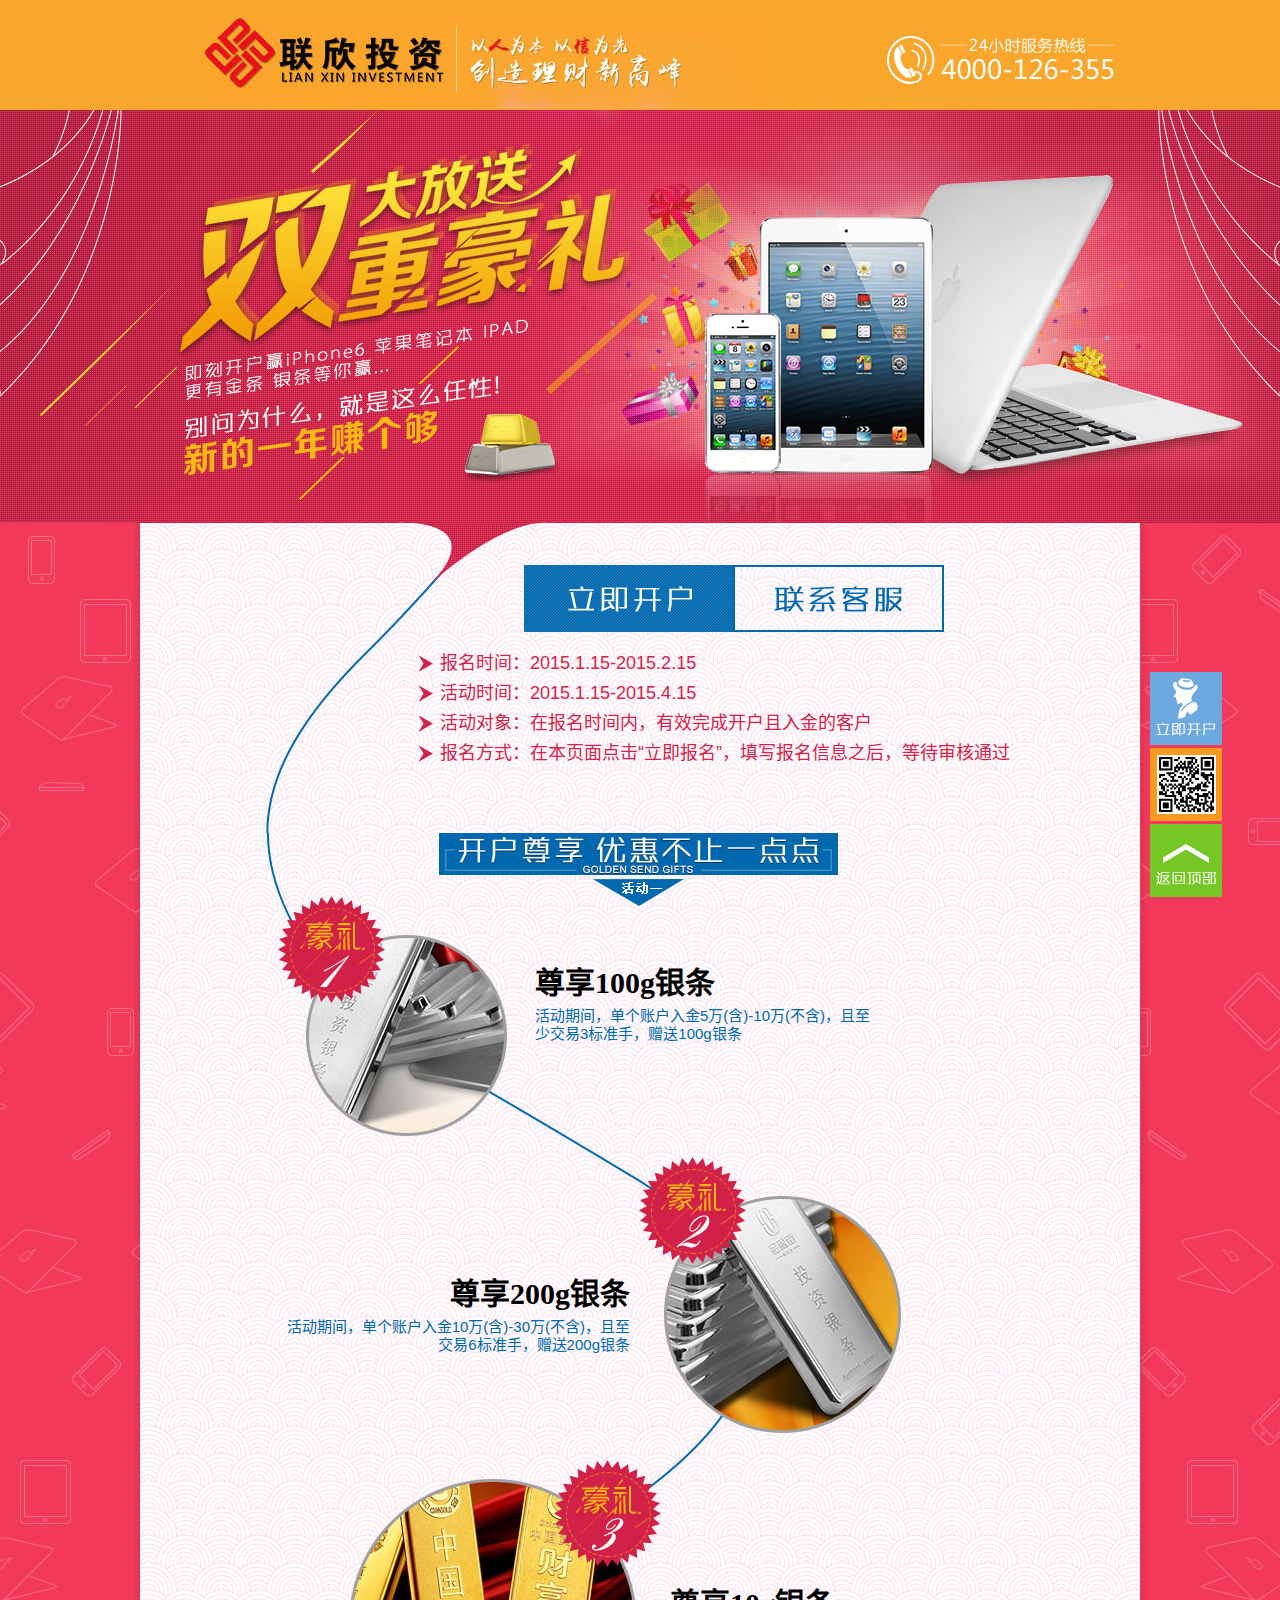
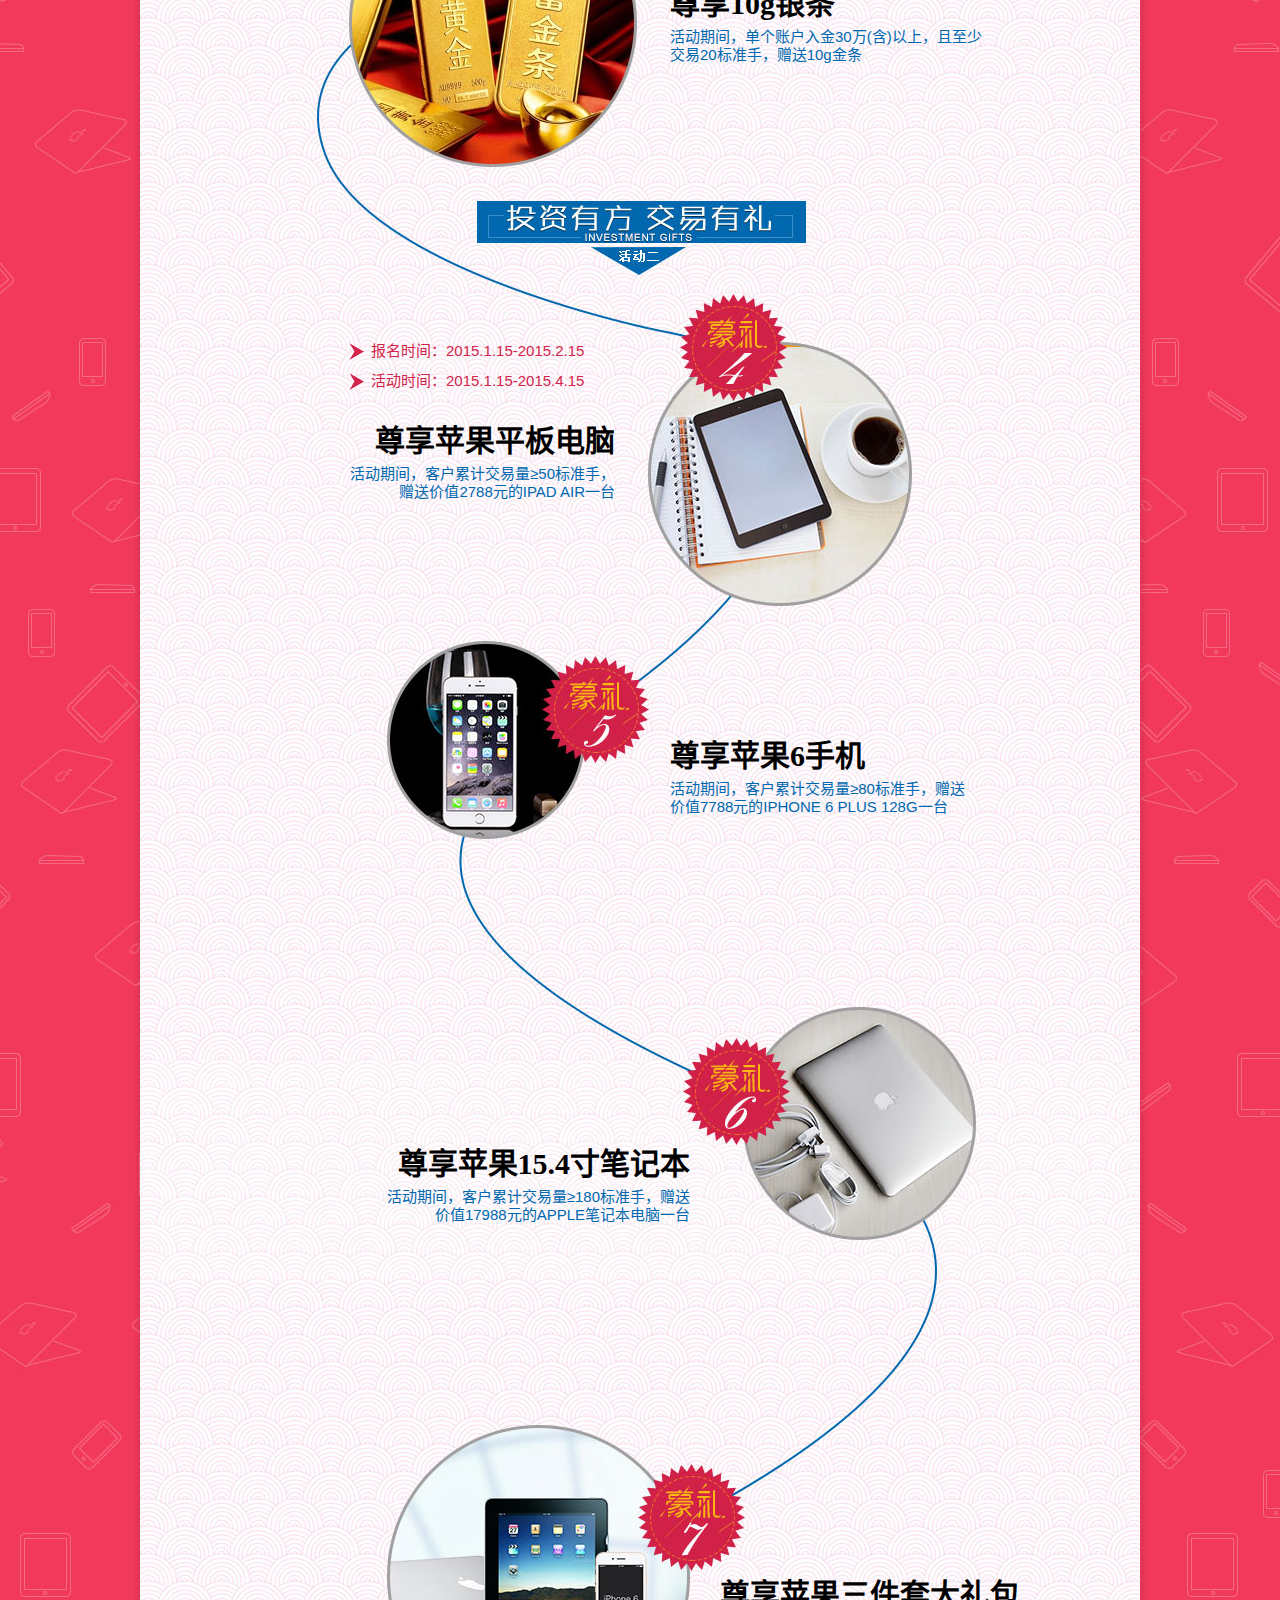
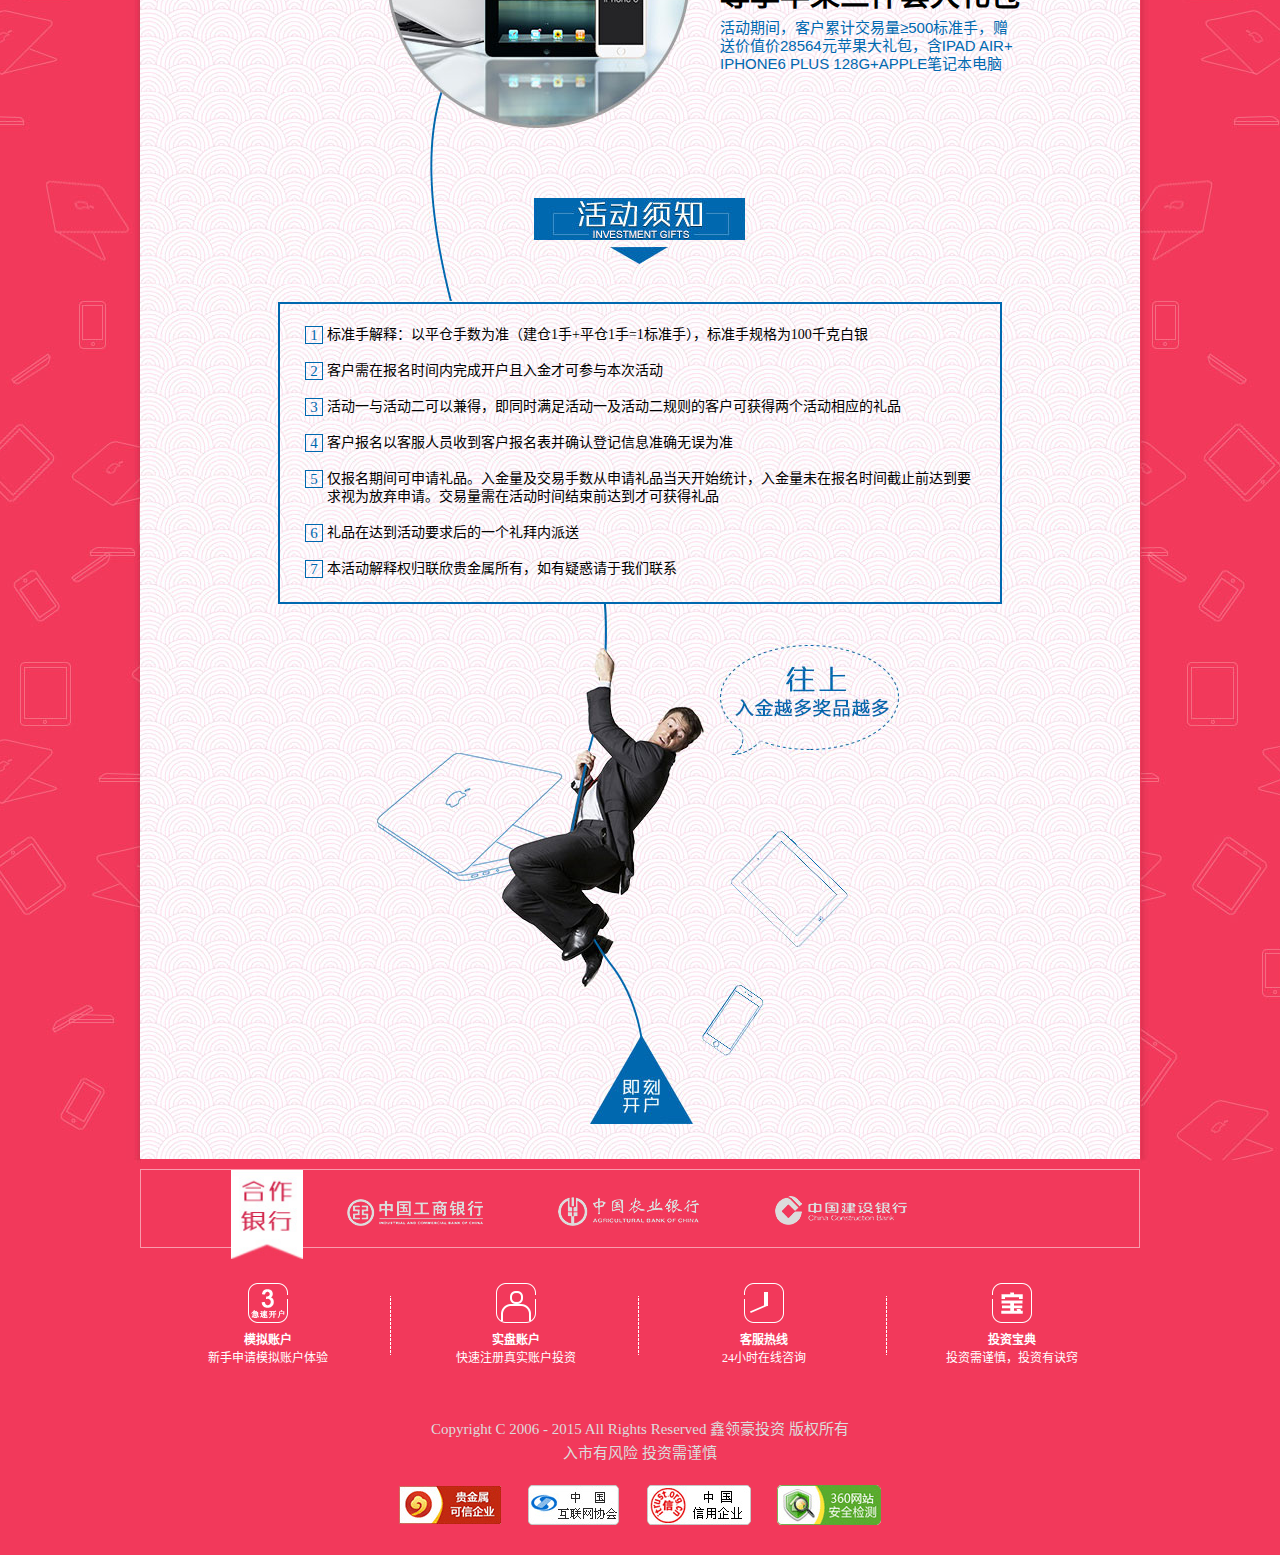
==== php_test/html/index.html @ 0f829e67 "php test" ====
<!DOCTYPE html PUBLIC "-//W3C//DTD XHTML 1.0 Transitional//EN" "http://www.w3.org/TR/xhtml1/DTD/xhtml1-transitional.dtd">
<html xmlns="http://www.w3.org/1999/xhtml" xml:lang="zh-CN" lang="zh-CN">
    <head>
        <meta http-equiv="Content-Type" content="text/html; charset=utf-8" />
        <title>联欣投资 | 双重豪礼大放送</title>
        <meta name="keywords" content="" />
        <meta name="description" content="" />
        <meta http-equiv="content-style-type" content="text/css" />
        <meta http-equiv="content-script-type" content="text/javascript" />
        <meta http-equiv="X-UA-Compatible" content="IE=edge"/>
        <link rel="stylesheet" href="css/style.css" />
        <script type="text/javascript" src="js/jquery-1.7.2.min.js"></script>
        <script type="text/javascript" src="js/page.js"></script>
        <!--[if IE 6]>
		    <script type="text/javascript" src="js/DD_belatedPNG.js"></script>
			<script  type="text/javascript">
				window.onload = function(){ DD_belatedPNG.fix("*"); }
			</script>
		<![endif]-->
    </head>
	<body>
		<div class="wrapper">
    	<div class="header">
    		<div class="inner clearfix">
        		<h1 class="logo"><img src="images/logo.jpg" width="564" height="91" alt="联欣投资 以人为本，以信为先，创造理财新高峰" /></h1>
            	<p class="h_tel"><img src="images/tel.jpg" width="229" height="48" alt="24小时服务热线 4000-126-555" /></p>
        	</div>
        </div>
        <div class="main_banner">
        	<img src="images/banner.jpg" width="1380" height="413" alt="双重豪礼大放送 即可开户赢iphone6 苹果笔记本 IPAD，更有金条银条等你赢...别问为什么，就是这么任性！新的一年赚个够" />
        </div>
        <div class="contents">
        	<div class="inner">
            	<div class="activeInfo">
                  <ul>
                  	<li class="ljkh"><a class="btn_join" href="javascript:void(0);">立即开户</a></li>
                    <li class="lxkf">联系客服</li>
                  </ul>
                  <dl class="infoList">
                  	<dt>报名时间：</dt>
                  	<dd>2015.1.15-2015.2.15</dd>
                  	<dt>活动时间：</dt>
                  	<dd>2015.1.15-2015.4.15</dd>
                  	<dt>活动对象：</dt>
                  	<dd>在报名时间内，有效完成开户且入金的客户</dd>
                  	<dt>报名方式：</dt>
                  	<dd>在本页面点击“立即报名”，填写报名信息之后，等待审核通过</dd>
                  </dl>
                </div>
                <div class="active01">
                	<h2>开户尊享 优惠不止一点点 活动一</h2>
                	<div class="part01">
                		<h3>尊享100g银条</h3>
						<p>活动期间，单个账户入金5万(含)-10万(不含)，且至<br />少交易3标准手，赠送100g银条</p>
                	</div>
                	<div class="part02">
                		<h3>尊享200g银条</h3>
                	<p>活动期间，单个账户入金10万(含)-30万(不含)，且至<br />交易6标准手，赠送200g银条</p>
                	</div>
                	<div class="part03">
                		<h3>尊享10g银条</h3>
						<p>活动期间，单个账户入金30万(含)以上，且至少<br />交易20标准手，赠送10g金条</p>
                	</div>
                </div>
                <div class="active02">
					<h2>投资有方 交易有礼 活动二</h2>
					<dl class="infoList">
						<dt>报名时间：</dt>
						<dd>2015.1.15-2015.2.15</dd>
						<dt>活动时间：</dt>
						<dd>2015.1.15-2015.4.15</dd>
					</dl>
					<div class="part01">
						<h3>尊享苹果平板电脑</h3>
						<p>活动期间，客户累计交易量≥50标准手，<br />赠送价值2788元的IPAD AIR一台</p>
					</div>
					<div class="part02">
						<h3>尊享苹果6手机</h3>
						<p>活动期间，客户累计交易量≥80标准手，赠送<br />价值7788元的IPHONE 6 PLUS 128G一台</p>
					</div>
					<div class="part03">
						<h3>尊享苹果15.4寸笔记本</h3>
						<p>活动期间，客户累计交易量≥180标准手，赠送<br />价值17988元的APPLE笔记本电脑一台</p>
					</div>
					<div class="part04">
						<h3>尊享苹果三件套大礼包</h3>
						<p>活动期间，客户累计交易量≥500标准手，赠<br />送价值价28564元苹果大礼包，含IPAD AIR+<br />IPHONE6 PLUS 128G+APPLE笔记本电脑</p>
					</div>
                </div>
                <div class="attentionArea">
                	<h2>活动须知</h2>
                	<ul class="attentionTxt">
                		<li><span>1</span>标准手解释：以平仓手数为准（建仓1手+平仓1手=1标准手），标准手规格为100千克白银</li>
                		<li><span>2</span>客户需在报名时间内完成开户且入金才可参与本次活动</li>
                		<li><span>3</span>活动一与活动二可以兼得，即同时满足活动一及活动二规则的客户可获得两个活动相应的礼品</li>
                		<li><span>4</span>客户报名以客服人员收到客户报名表并确认登记信息准确无误为准</li>
                		<li><span>5</span>仅报名期间可申请礼品。入金量及交易手数从申请礼品当天开始统计，入金量未在报名时间截止前达到要求视为放弃申请。交易量需在活动时间结束前达到才可获得礼品</li>
                		<li><span>6</span>礼品在达到活动要求后的一个礼拜内派送</li>
                		<li><span>7</span>本活动解释权归联欣贵金属所有，如有疑惑请于我们联系</li>
                	</ul>
                	<div class="btnWrap"><a class="btn_join" href="javascript:void(0);">即刻开户</a></div>
                </div>
            </div>
        </div>
        
        <div class="banksArea">
        	<div class="inner">
        	     <h2><img src="images/bank_ttl.jpg" width="72" height="90" alt="合作银行" /></h2>
        		 <ul class="clearfix">
        		 	<li class="bank_icbc">中国工商银行</li>
					<li class="bank_abc">中国农业银行</li>
					<li class="bank_ccb">中国建设银行</li>
        		 </ul>
        	</div>
        </div>
        <div class="footer">
        	<div class="inner">
        		<ul class="serviceArea">
        			<li class="mnzh"><i></i><p><b>模拟账户</b><br />新手申请模拟账户体验</p></li>
        			<li class="spzh"><i></i><p><b>实盘账户</b><br />快速注册真实账户投资</p></li>
        			<li class="kfrx"><i></i><p><b>客服热线</b><br />24小时在线咨询</p></li>
        			<li class="tzbd last"><i></i><p><b>投资宝典</b><br />投资需谨慎，投资有诀窍</p></li>
        		</ul>
        		<p class="copyright">Copyright C 2006 - 2015 All Rights Reserved 鑫领豪投资 版权所有<br />入市有风险 投资需谨慎</p>
        		<ul class="other clearfix">
        			<li class="item01">贵金属可信企业</li>
        			<li class="item02">中国互联网协会</li>
        			<li class="item03">中国信用企业</li>
        			<li class="item04">360网站安全监测</li>
        		</ul>
        	</div>
        </div>
        </div>
        <ul class="fixedArea">
            <li class="fa_01"><a class="btn_join" href="javascript:void(0);">立即开户</a></li>
            <li class="fa_02">二维码</li>
            <li class="fa_03"><a class="btn_top" href="javascript:void(0);"></a>返回顶部</li>
        </ul>
        <div class="mask"></div>
        <div class="pop_regist">
        	<div class="pop_close" href="javascript:void(0);">x</div>
        	<div class="pop_cont regist_form">
        		<form action="">
        			<p class="field clearfix"><label>姓&nbsp;名</label><span><input class="ipt" type="text" /></span></p>
        			<p class="field clearfix"><label>手&nbsp;机</label><span><input class="ipt" type="text" /></span></p>
        			<p class="field clearfix"><label>Q&nbsp;&nbsp;Q</label><span><input class="ipt" type="text" /></span></p>
        			<p class="field_vcode clearfix"><label>验证码:</label><span><input class="ipt ipt_vcode" type="text" /></span><span class="vcodeImg"><img src="images/img_vcode.gif" height="22" width="73" /></span></p>
        			<p class="field"><button class="btn_regist" >提交注册</button></p>
        		</form>
        	</div>
        </div>
	</body>
</html>
---- php_test/html/css/style.css ----
@charset "utf-8";
/* ============================================
1. reset
============================================ */

body, h1, h2, h3, h4, h5, h6, hr, p, blockquote, dl, dt, dd, ul, ol, li, pre, form, fieldset, legend, button, input, textarea, th, td { margin: 0; padding: 0; }
body, button, input, select, textarea { font-family: Arial, "Microsoft Yahei", "微软雅黑", SimSun, Tahoma, Helvetica; font-size: 12px; }
h1, h2, h3, h4, h5, h6 { font-size: 100%; }
em { font-style: normal; }
small { font-size: 12px; }
ul, ol { list-style: outside none none; }
a { text-decoration: none; }
a:hover { text-decoration: underline; }
legend { color: #000; }
fieldset, img { border: 0 none; }
button, input, select, textarea { font-size: 100%; }
table { border-collapse: collapse; border-spacing: 0; }
.fl { float: left; }
.fr { float: right; }
.fnone { float: none }
/* ---------- clear ---------- */
.clear { clear: both; }
/* -------- clearfix -------- */
.clearfix:after { clear: both; content: " "; display: block; height: 0; }

/* ============================================
2. page
============================================ */
body{ background-color: #f2395b; }
.wrapper { width: 100%; min-width: 1000px; _width: expression((document.documentElement.clientWidth||document.body.clientWidth)<1000?"1000px":"");}
.inner { width: 1000px; margin: 0 auto; }
.header { background-color: #f9a62c; height: 110px; }
.header .logo { float: left; padding: 18px 0 0 65px; }
.header .h_tel { float: right; padding: 36px 25px 0 0; }
.main_banner { position: relative; width: 100%; min-width: 	1000px; background-color: #c74965; height: 413px; overflow:hidden;}
.main_banner img { position: absolute; left: 50%; top: 0; margin-left: -690px; }
.contents { width: 100%; padding-bottom: 10px; background: url(../images/bg.jpg) no-repeat 50% 0; overflow:hidden;}
.contents .inner { position: relative; background-color: #ffffff; }
.activeInfo { height: 310px; background: url(../images/img01.jpg) no-repeat 0 0; }
.activeInfo ul { padding: 42px 0 0 384px; width: 420px; height: 68px; }
.activeInfo ul li { float: left; height: 68px; text-indent: -9999em; overflow: hidden; }
.activeInfo ul .ljkh { width: 212px; }
.activeInfo ul .lxkf { width: 208px }
.activeInfo ul li a { display: block; height: 68px; }
.activeInfo dl { margin: 15px 0 0 275px; }
.infoList dt { float: left; clear: left; padding-left: 25px; background: url(../images/arrow.png) no-repeat 0 50%; }
.infoList dt, .infoList dd { font-size: 18px; line-height: 30px; color: #d2244a; }
.active01 { background: url(../images/gift_01.jpg) no-repeat 0 0; }
.active01 h2, .active02 h2 { height: 125px; text-indent: -999em; overflow: hidden; }
.active01 .part01 { padding-left: 395px; height: 199px; }
.part01 h3, .part02 h3, .part03 h3, .part04 h3 { margin-bottom: 5px; font-size: 30px; font-family: SimHei; font-weight: bolder; }
.part01 p, .part02 p, .part03 p, .part04 p { font-size: 15px; color: #0068af; line-height: 18px; }
.active01 .part02 { padding: 112px 510px 0 120px; height: 190px; background: url(../images/gift_02.jpg) no-repeat 0 0; text-align: right; }
.active01 .part03 { padding: 120px 0 0 530px; height: 222px; background: url(../images/gift_03.jpg) no-repeat 0 0; text-align: left; }
.active02 { background: url(../images/gift_04.jpg) no-repeat 0 0; }
.active02 h2 { height: 135px; }
.active02 .infoList { padding-left: 206px; height: 80px; text-align: left; }
.active02 .infoList dt, .active02 .infoList dd { font-size: 15px; }
.active02 .part01 { width: 285px; height: 225px; padding-left: 190px; text-align: right; }
.active02 .part02 { padding: 90px 0 0 530px; height: 276px; background: url(../images/gift_05.jpg) no-repeat 0 0; }
.active02 .part03 { padding: 132px 450px 0 0; height: 286px; background: url(../images/gift_06.jpg) no-repeat 0 0; text-align: right; }
.active02 .part04 { padding: 145px 0 0 580px; height: 228px; background: url(../images/gift_07.jpg) no-repeat 0 0; }
.attentionArea { background: url(../images/attention.jpg) no-repeat 0 0; }
.attentionArea h2 { height: 104px; text-indent: -9999em; overflow: hidden; }
.attentionTxt { margin: 0 auto; width: 670px; height: 276px; border: 2px solid #0068af; padding: 22px 25px 0; }
.attentionTxt li { position: relative; margin: 0 0 18px 22px; font: 14px/18px SimSun; }
.attentionTxt li span { display: block; position: absolute; left: -22px; top: 0; border: 1px solid #0068af; width: 16px; height: 16px; font-size: 15px; line-height: 16px; color: #0068af; text-align: center; }
.attentionArea .btnWrap { padding: 430px 0 0 450px; background: url(../images/img02.jpg) no-repeat 0 0; height: 125px; }
.attentionArea .btnWrap  .btn_join { display: block; width: 105px; height: 90px; text-indent: -9999em; overflow: hidden; }
.fixedArea { position: fixed; bottom:0; left:50%; margin-left: 510px; _position:absolute;}
.fixedArea li { display: block; width: 72px; height: 73px; margin-bottom: 3px; background: url(../images/fixed_btn.jpg) no-repeat 0 0; text-indent: -9999em; overflow: hidden; }
.fixedArea .fa_02 { background-position: 0 -73px; }
.fixedArea .fa_03 { background-position: 0 -146px; }
.fixedArea li a { display: block; height: 73px; }
.banksArea { width: 100%; }
.banksArea .inner { position: relative; padding: 25px 0 20px 205px; width: 793px; border: 1px solid #f99cad; }
.banksArea h2 { position: absolute; left: 90px; top: -1px; width: 72px; height: 90px; }
.banksArea ul { height: 32px; background: url(../images/banks.gif) no-repeat 0 0; }
.banksArea ul li { float: left; width: 140px; height: 32px; margin-right: 75px; text-indent: -9999em; overflow: hidden; }
.footer { width: 100%; margin-top: 35px; padding-bottom: 30px; font: 12px SimSun; color: #ffffff; text-align: center; }
.serviceArea li { display: inline-block; *display: inline; *zoom: 1; width: 245px; background: url(../images/dashed.gif) no-repeat 100% 50%; }
.serviceArea li.last { background: none; }
.serviceArea li i { display: block; margin: 0 auto 8px; width: 40px; height: 40px; background: url(../images/icons.gif) no-repeat; }
.serviceArea .spzh i { background-position: 0 -47px; }
.serviceArea .kfrx i { background-position: 0 -94px; }
.serviceArea .tzbd i { background-position: 0 -140px; }
.serviceArea li p { line-height: 18px; }
.copyright { margin-top: 50px; color: #dcdcdc; font-size: 15px; line-height: 24px; }
.footer .other { display: block; width: 510px; margin: 20px auto 0; background: url(../images/img_b.gif) no-repeat 50% 0; }
.footer .other li { float: left; width: 103px; height: 40px; margin: 0 14px; text-indent: -9999em; overflow: hidden; }
.footer .other .item01 { width: 102px; }
.footer .other .item02 { width: 90px; }
/* pop */
.mask { display: block; position: fixed; left: 0; top: 0; _position: absolute; _top: expression(eval(document.documentElement.scrollTop)); width: 100%; height: 100%; background: #000000; z-index: 999; display: none; }
.pop_regist { position: fixed; left: 50%; top: 0; margin-left: -226px; _position: absolute; _top: expression(eval(document.documentElement.scrollTop)); width: 452px; height: 252px; background: url(../images/regist_bg.png) no-repeat 0 0; z-index: 10000; display: none; }
.pop_close { position: absolute; right: 6px; top: 6px; width: 30px; height: 24px; text-align: center; font-size: 22px; line-height: 24px; color: #000; cursor: pointer; }
.pop_regist .pop_cont { width: 250px; margin: 0 auto; padding-top: 40px; font-family: SimSun; }
.regist_form p{ overflow: hidden;}
.regist_form .field { padding-bottom: 10px;}
.regist_form .field_vcode { padding-bottom: 15px;}
.regist_form p label, .regist_form p span { float: left; }
.regist_form p label { width: 54px; height: 24px; line-height: 24px; text-align: left; font-size: 15px; color: #0068af; }
.ipt { padding: 0 5px; width: 180px; height: 20px; border: 1px solid #9b9fa1; }
.ipt_vcode { width: 86px; }
.vcodeImg { margin-left: 18px; width: 75px; height: 24px; }
.vcodeImg img { display: block; border: 1px solid #9b9fa1; }
.btn_regist { display: block; margin-left: 150px; -moz-border-radius: 3px; border-radius: 3px; border: 1px solid #d12147; background-color: transparent; color: #d12147; width: 94px; padding: 2px 0; text-align: center; cursor: pointer; }
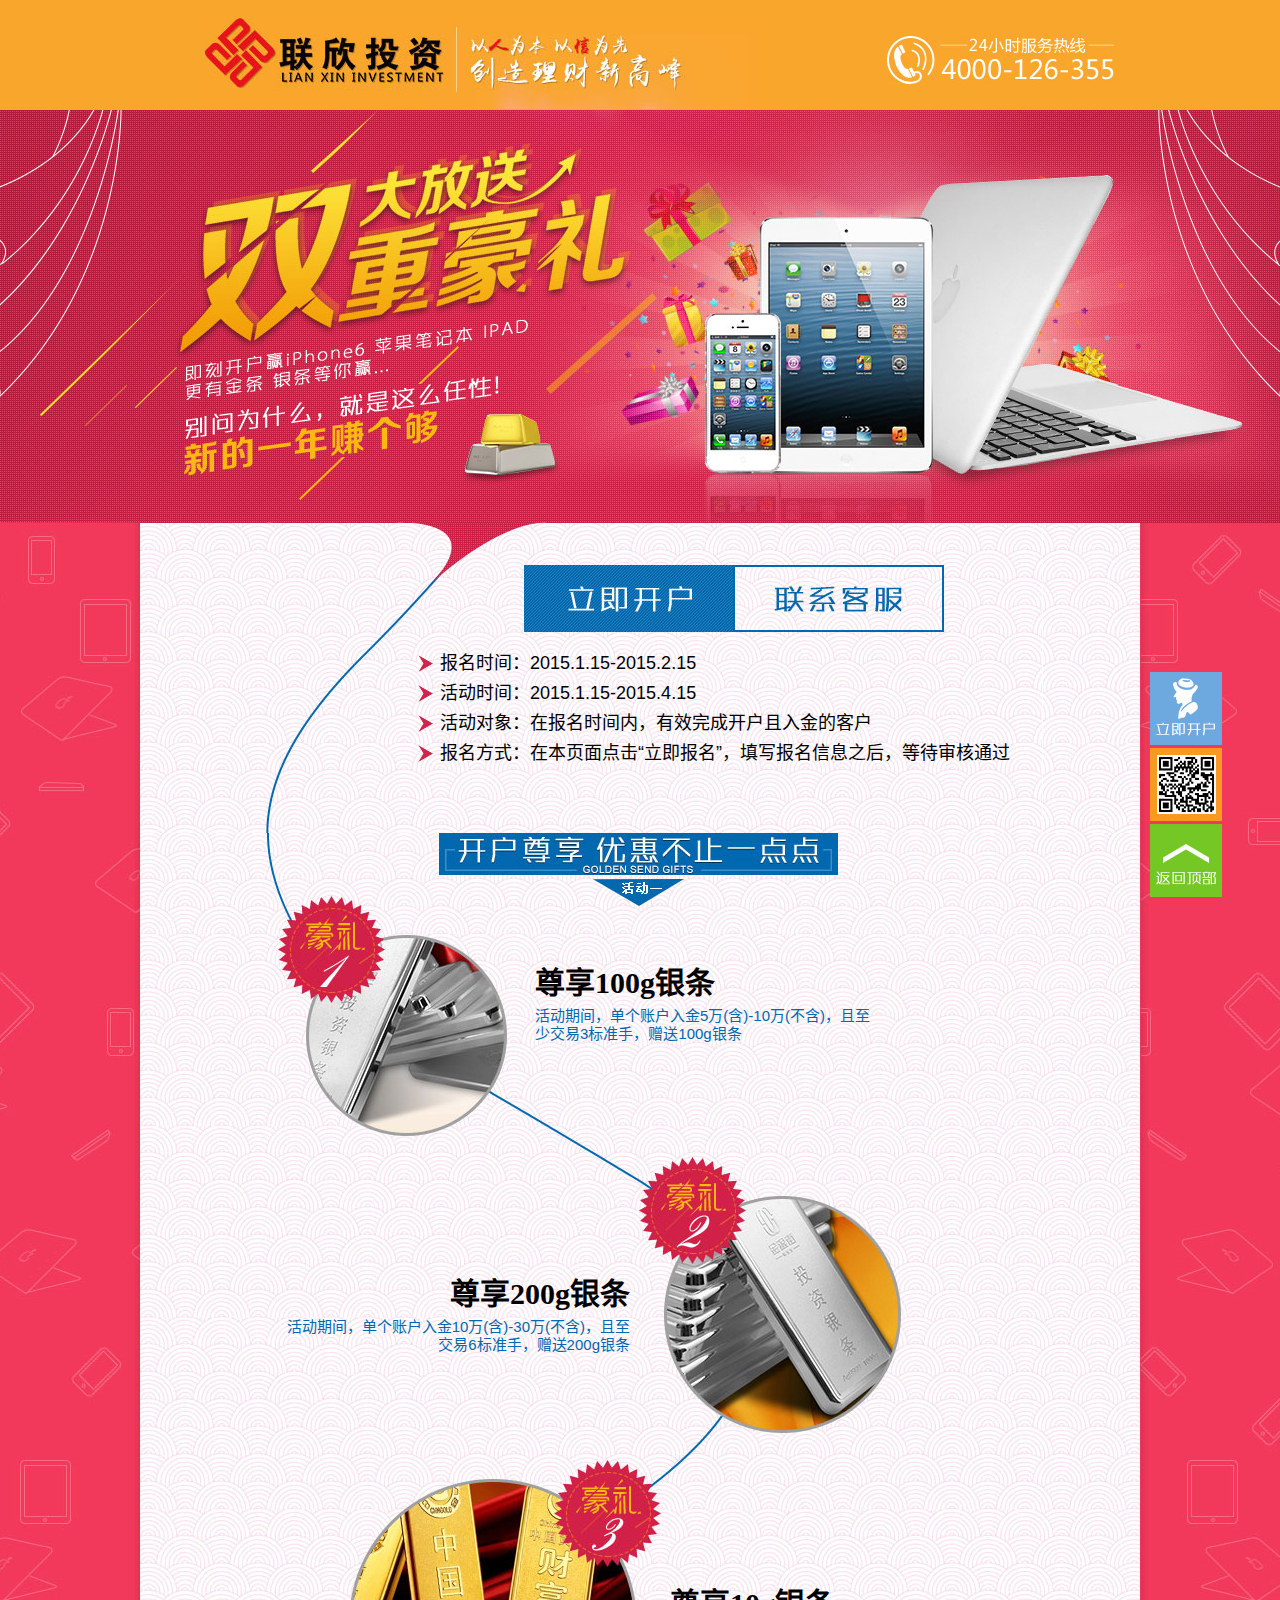
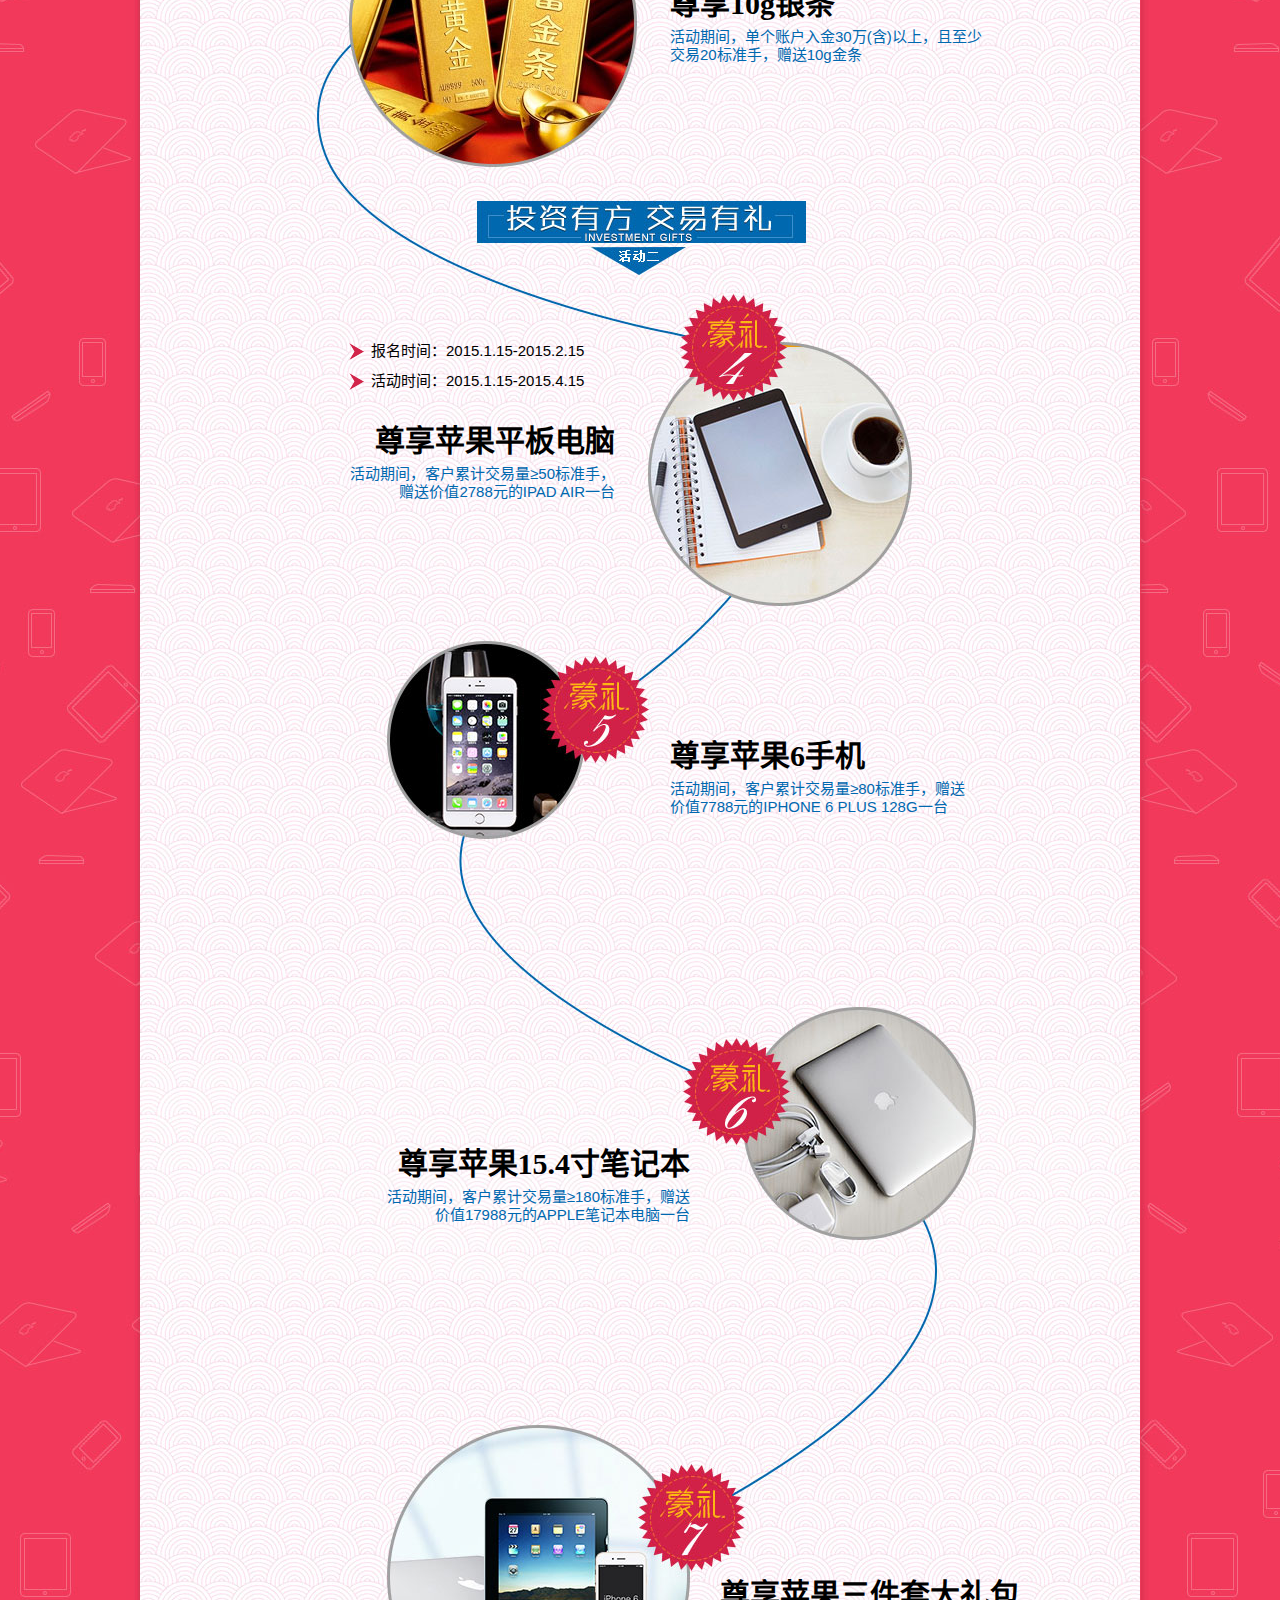
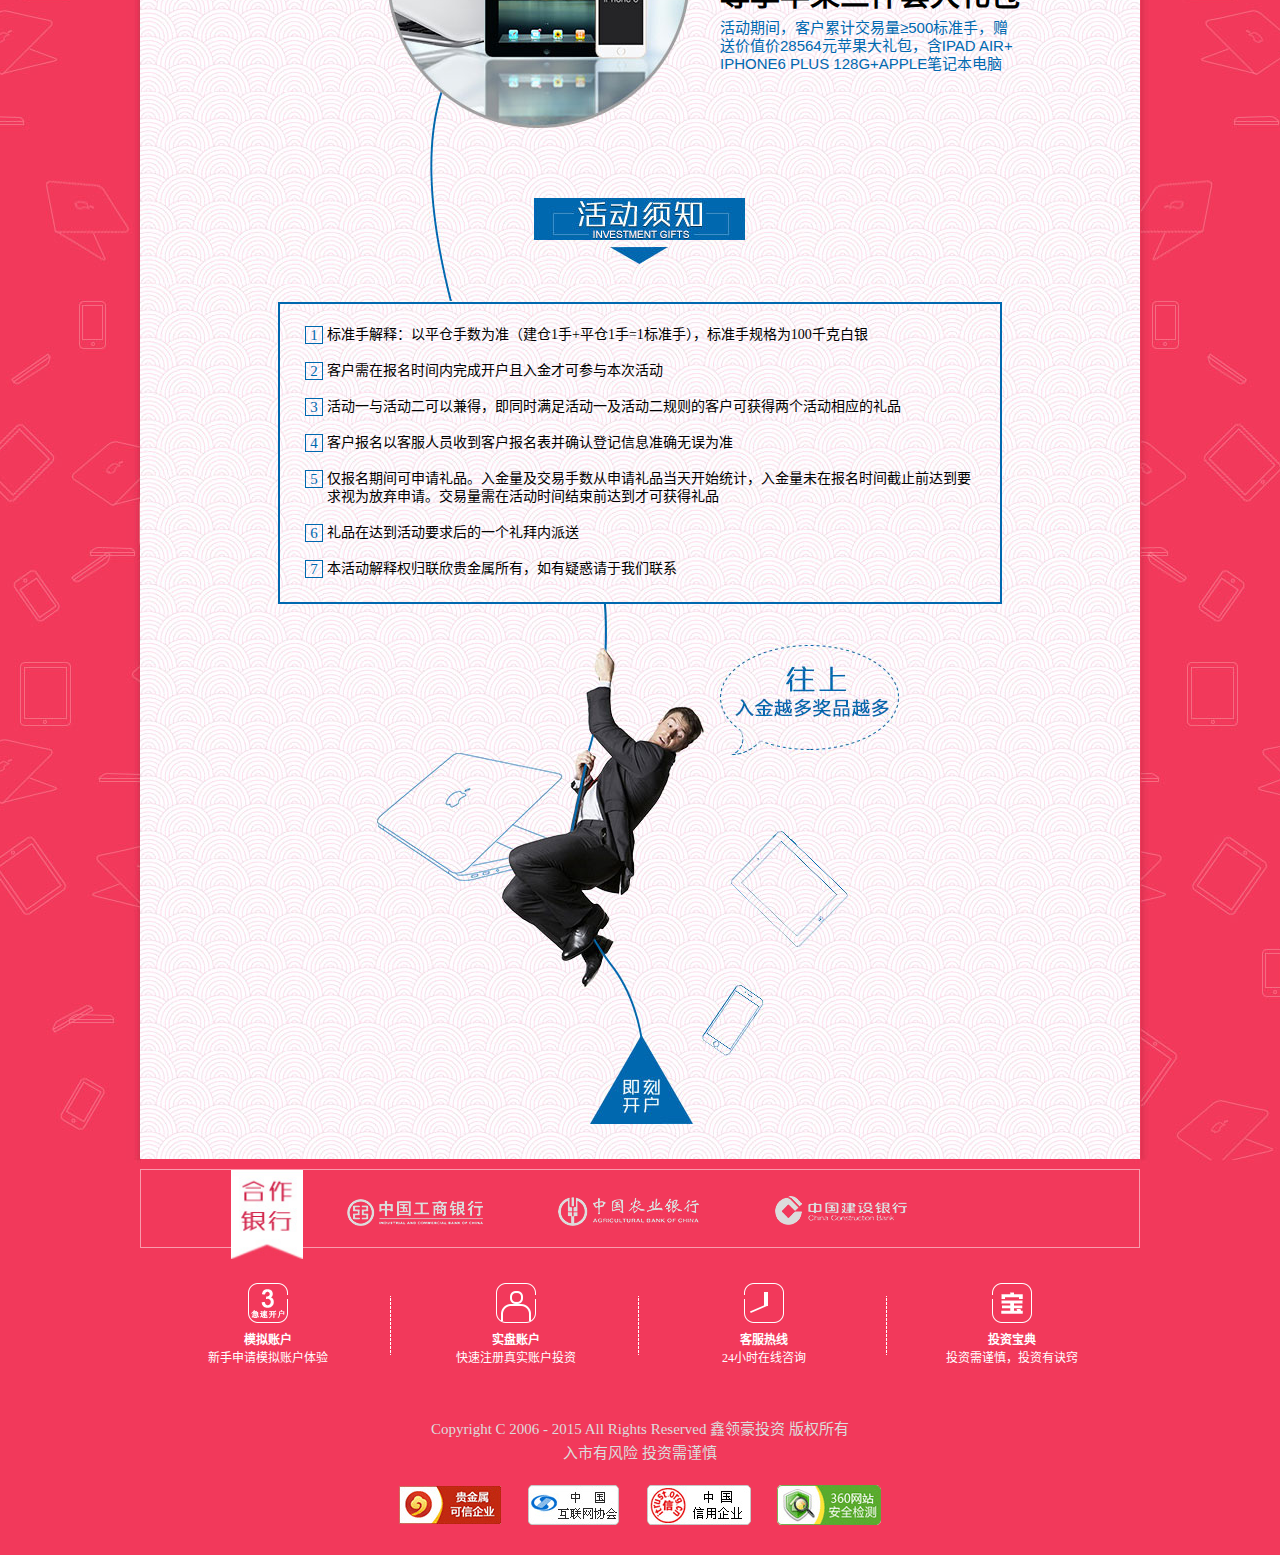
==== commit c66a4d16: "t2 html 修改" ====
--- a/php_test/html/index.html
+++ b/php_test/html/index.html
@@ -17,6 +17,9 @@
 				window.onload = function(){ DD_belatedPNG.fix("*"); }
 			</script>
 		<![endif]-->
+        <script type="text/javascript">
+            alert("welcome to our website");
+        </script>
     </head>
 	<body>
 		<div class="wrapper">
--- a/php_test/html/css/style.css
+++ b/php_test/html/css/style.css
@@ -44,7 +44,7 @@
 .activeInfo ul li a { display: block; height: 68px; }
 .activeInfo dl { margin: 15px 0 0 275px; }
 .infoList dt { float: left; clear: left; padding-left: 25px; background: url(../images/arrow.png) no-repeat 0 50%; }
-.infoList dt, .infoList dd { font-size: 18px; line-height: 30px; color: #d2244a; }
+.infoList dt, .infoList dd { font-size: 18px; line-height: 30px; color: #000000; }
 .active01 { background: url(../images/gift_01.jpg) no-repeat 0 0; }
 .active01 h2, .active02 h2 { height: 125px; text-indent: -999em; overflow: hidden; }
 .active01 .part01 { padding-left: 395px; height: 199px; }
